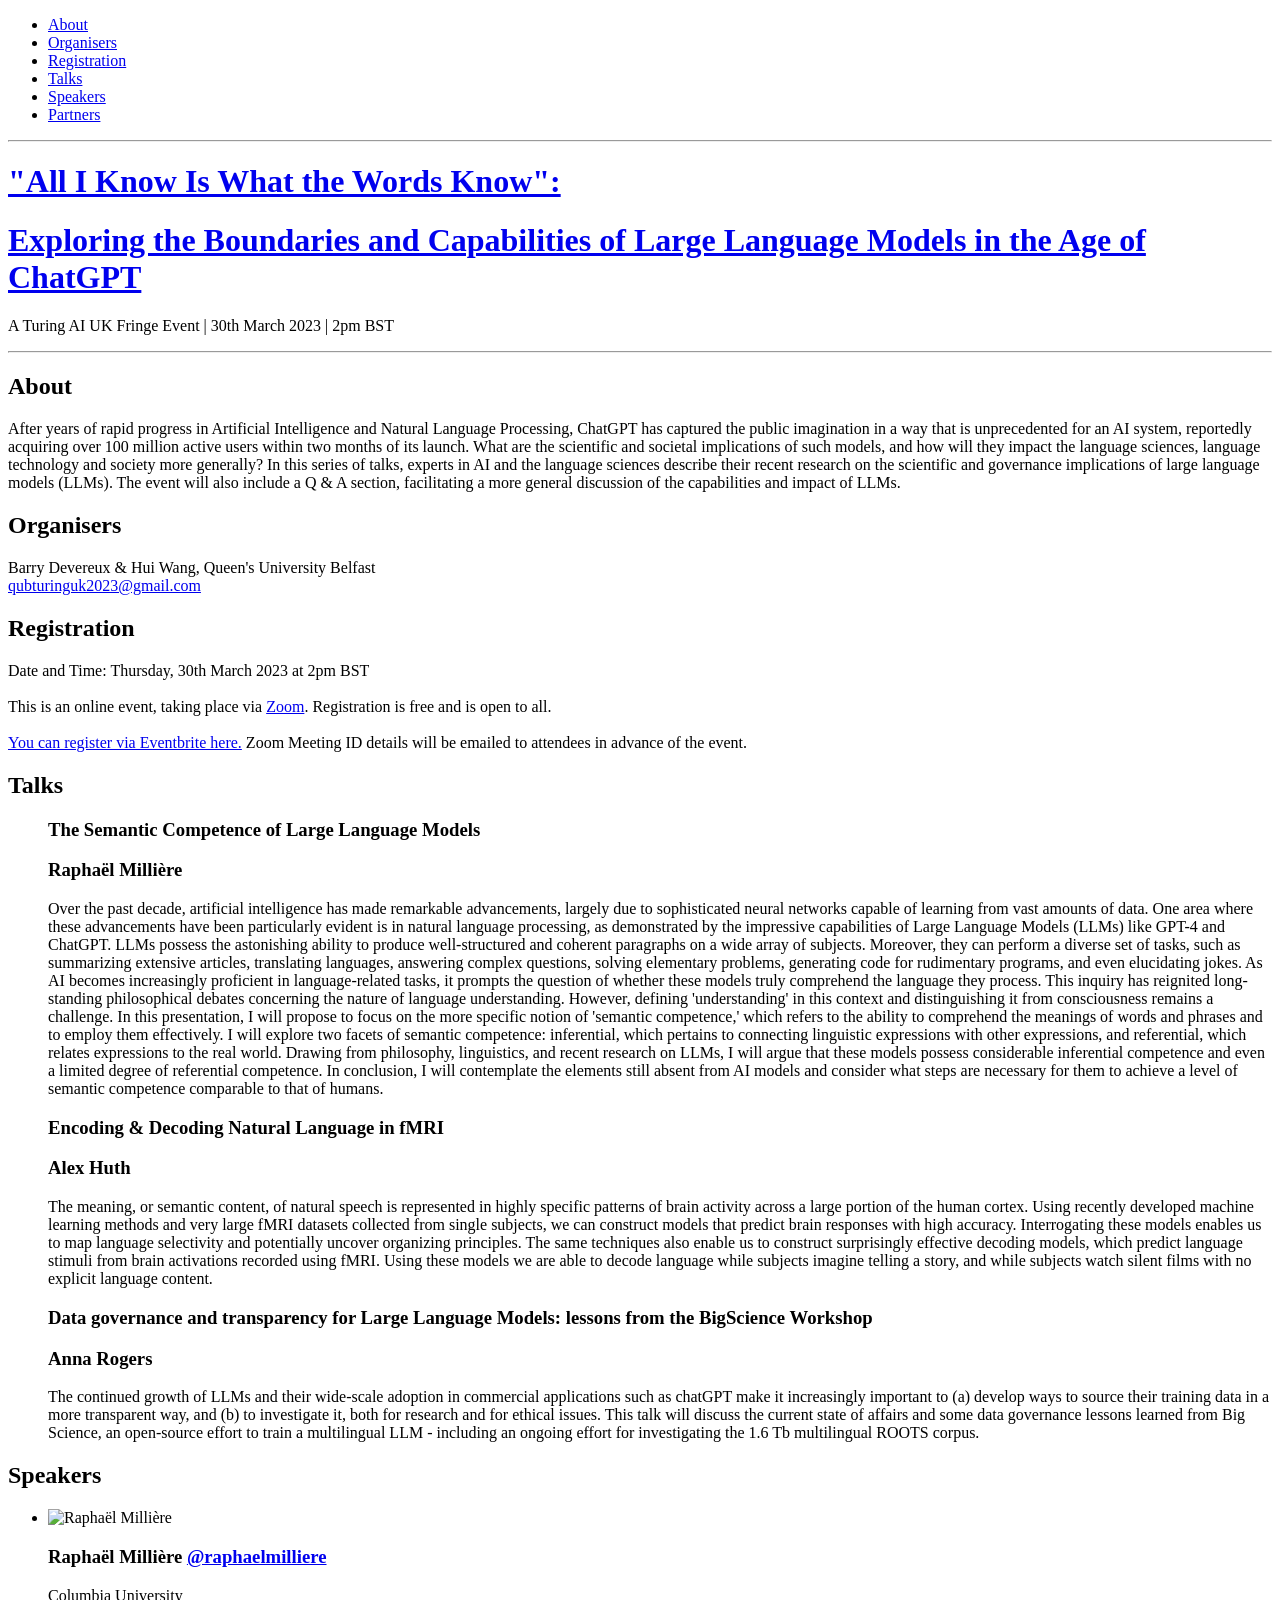
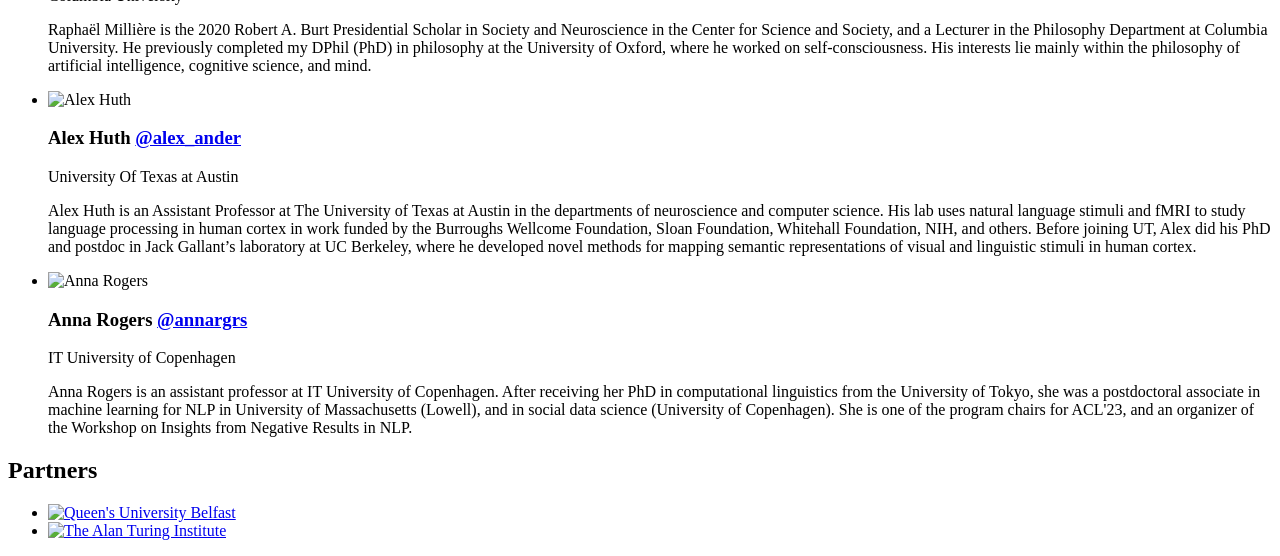
==== index.html @ d63c9dbc "deploy" ====
<!doctype html>
<html itemscope itemtype="http://schema.org/Event">
<head>
  <title itemprop="name">&#34;All I Know Is What the Words Know&#34;:</title>

  <meta charset="utf-8">
  <meta name="author" content="&#34;All I Know Is What the Words Know&#34;:" />
  <meta name="description" content="Conference description">
  <meta name="viewport" content="width=device-width">
  <meta http-equiv="X-UA-Compatible" content="IE=edge,chrome=1">

  <meta name="generator" content="Hugo 0.111.3">
  <meta property="og:title" content="QUB Turing 2023" />
<meta property="og:description" content="Conference description" />
<meta property="og:type" content="website" />
<meta property="og:url" content="https://example.org/" /><meta property="og:image" content="https://example.org/img/badge.jpg"/>

  <meta name="twitter:card" content="summary_large_image"/>
<meta name="twitter:image" content="https://example.org/img/badge.jpg"/>

<meta name="twitter:title" content="QUB Turing 2023"/>
<meta name="twitter:description" content="Conference description"/>


  <link rel="shortcut icon" href="https://example.org/img/favicon.ico" type="image/x-icon">
  <link rel="apple-touch-icon" href="https://example.org/img/apple-touch-icon.png">

  <link rel="stylesheet" type="text/css" href="https://example.org/css/main.css">

</head>
<body>
  <div class="global">

    <nav id="nav">
  <ul class="wrapper">
    
      <li class="nav-item">
        <a href="#about" target="_blank" title="About" class="nav-link">
          About
        </a>
      </li>
    
      <li class="nav-item">
        <a href="#organisers" target="_blank" title="Organisers" class="nav-link">
          Organisers
        </a>
      </li>
    
      <li class="nav-item">
        <a href="#registration" target="_blank" title="Registration" class="nav-link">
          Registration
        </a>
      </li>
    
      <li class="nav-item">
        <a href="#schedule" target="_blank" title="Talks" class="nav-link">
          Talks
        </a>
      </li>
    
      <li class="nav-item">
        <a href="#speakers" target="_blank" title="Speakers" class="nav-link">
          Speakers
        </a>
      </li>
    
      <li class="nav-item">
        <a href="#partners" target="_blank" title="Partners" class="nav-link">
          Partners
        </a>
      </li>
    
  </ul>
</nav>

<hr>

    <header class="header">
  <div class="wrapper">
    <h1 class="logo-name">
      <a class="logo-link" href="#" title="&#34;All I Know Is What the Words Know&#34;:" itemprop="name">	&#34;All I Know Is What the Words Know&#34;:</a>
    </h1>
  </div>
</header>	
<header class="headersub">
  <div class="wrapper">
    <h1 class="logo-name-sub">
      <a class="logo-link-sub" href="#" title="Exploring the Boundaries and Capabilities of Large Language Models in the Age of ChatGPT" itemprop="namesub">Exploring the Boundaries and Capabilities of Large Language Models in the Age of ChatGPT</a>
    </h1>
</header>

<p class=subsub> A Turing AI UK Fringe Event | 30th March 2023 | 2pm BST <p> 

<hr>


    <div class="content" id="content">
      <div class="wrapper">
        
          <section class="about" id="about">
            <h2 class="section-title">About</h2>

<p itemprop="description">After years of rapid progress in Artificial Intelligence and Natural Language Processing, ChatGPT has captured the public imagination in a way that is unprecedented for an AI system, reportedly acquiring over 100 million active users within two months of its launch. What are the scientific and societal implications of such models, and how will they impact the language sciences, language technology and society more generally? In this series of talks, experts in AI and the language sciences describe their recent research on the scientific and governance implications of large language models (LLMs). The event will also include a Q & A section, facilitating a more general discussion of the capabilities and impact of LLMs.</p>

          </section>
        
          <section class="organisers" id="organisers">
            <h2 class="section-title">Organisers</h2>

<p itemprop="description">Barry Devereux & Hui Wang, Queen's University Belfast
<br><a href="mailto:qubturinguk2023@gmail.com">qubturinguk2023@gmail.com</a></p>

          </section>
        
          <section class="registration" id="registration">
            <h2 class="section-title">Registration</h2>
<p itemprop="description">

Date and Time: Thursday, 30th March 2023 at 2pm BST 
<br />
<br />
This is an online event, taking place via <a href="https://zoom.us/">Zoom</a>. Registration is free and is open to all. 
<br />
<br />
<a href="https://www.eventbrite.co.uk/e/exploring-the-boundaries-and-capabilities-of-large-language-models-tickets-595247279637">You can register via Eventbrite here.</a> Zoom Meeting ID details will be emailed to attendees in advance of the event.

          </section>
        
          <section class="schedule" id="schedule">
            <h2 class="section-title">Talks</h2>



<ul class="speakers-list">


    <h3 class="speech-title">
      <span>The Semantic Competence of Large Language Models</span>
    </h3>
	

    <h3 class="speakers-name">Raphaël Millière
    </h3>
    <p class="schedule-description">Over the past decade, artificial intelligence has made remarkable advancements, largely due to sophisticated neural networks capable of learning from vast amounts of data. One area where these advancements have been particularly evident is in natural language processing, as demonstrated by the impressive capabilities of Large Language Models (LLMs) like GPT-4 and ChatGPT. LLMs possess the astonishing ability to produce well-structured and coherent paragraphs on a wide array of subjects. Moreover, they can perform a diverse set of tasks, such as summarizing extensive articles, translating languages, answering complex questions, solving elementary problems, generating code for rudimentary programs, and even elucidating jokes. As AI becomes increasingly proficient in language-related tasks, it prompts the question of whether these models truly comprehend the language they process. This inquiry has reignited long-standing philosophical debates concerning the nature of language understanding. However, defining &#39;understanding&#39; in this context and distinguishing it from consciousness remains a challenge. In this presentation, I will propose to focus on the more specific notion of &#39;semantic competence,&#39; which refers to the ability to comprehend the meanings of words and phrases and to employ them effectively. I will explore two facets of semantic competence: inferential, which pertains to connecting linguistic expressions with other expressions, and referential, which relates expressions to the real world. Drawing from philosophy, linguistics, and recent research on LLMs, I will argue that these models possess considerable inferential competence and even a limited degree of referential competence. In conclusion, I will contemplate the elements still absent from AI models and consider what steps are necessary for them to achieve a level of semantic competence comparable to that of humans.</p>
  </li>


    <h3 class="speech-title">
      <span>Encoding &amp; Decoding Natural Language in fMRI</span>
    </h3>
	

    <h3 class="speakers-name">Alex Huth
    </h3>
    <p class="schedule-description">The meaning, or semantic content, of natural speech is represented in highly specific patterns of brain activity across a large portion of the human cortex. Using recently developed machine learning methods and very large fMRI datasets collected from single subjects, we can construct models that predict brain responses with high accuracy. Interrogating these models enables us to map language selectivity and potentially uncover organizing principles. The same techniques also enable us to construct surprisingly effective decoding models, which predict language stimuli from brain activations recorded using fMRI. Using these models we are able to decode language while subjects imagine telling a story, and while subjects watch silent films with no explicit language content.</p>
  </li>


    <h3 class="speech-title">
      <span>Data governance and transparency for Large Language Models: lessons from the BigScience Workshop</span>
    </h3>
	

    <h3 class="speakers-name">Anna Rogers
    </h3>
    <p class="schedule-description">The continued growth of LLMs and their wide-scale adoption in commercial applications such as chatGPT make it increasingly important to (a) develop ways to source their training data in a more transparent way, and (b) to investigate it, both for research and for ethical issues. This talk will discuss the current state of affairs and some data governance lessons learned from Big Science, an open-source effort to train a multilingual LLM - including an ongoing effort for investigating the 1.6 Tb multilingual ROOTS corpus.</p>
  </li>

</ul>

          </section>
        
          <section class="speakers" id="speakers">
            <h2 class="section-title">Speakers</h2>

<ul class="speakers-list">

  <li class="speakers-item" itemprop="performer" itemscope itemtype="http://schema.org/Person">
    
      <span class="speaker-photo">
        <img class="photo" src="https://example.org/img/raphael.jpg" alt="Raphaël Millière" itemprop="image">
      </span>
    

    

    <h3 class="speakers-name">Raphaël Millière
      
      <a href="https://twitter.com/raphaelmilliere" target="_blank" title="@raphaelmilliere"> @raphaelmilliere </a>
      
    </h3>
	<span class="speakers-company">Columbia University</span>
    <p class="speakers-bio">Raphaël Millière is the 2020 Robert A. Burt Presidential Scholar in Society and Neuroscience in the Center for Science and Society, and a Lecturer in the Philosophy Department at Columbia University. He previously completed my DPhil (PhD) in philosophy at the University of Oxford, where he worked on self-consciousness. His interests lie mainly within the philosophy of artificial intelligence, cognitive science, and mind.</p>
  </li>

  <li class="speakers-item" itemprop="performer" itemscope itemtype="http://schema.org/Person">
    
      <span class="speaker-photo">
        <img class="photo" src="https://example.org/img/alex.jpg" alt="Alex Huth" itemprop="image">
      </span>
    

    

    <h3 class="speakers-name">Alex Huth
      
      <a href="https://twitter.com/alex_ander" target="_blank" title="@alex_ander"> @alex_ander </a>
      
    </h3>
	<span class="speakers-company">University Of Texas at Austin</span>
    <p class="speakers-bio">Alex Huth is an Assistant Professor at The University of Texas at Austin in the departments of neuroscience and computer science. His lab uses natural language stimuli and fMRI to study language processing in human cortex in work funded by the Burroughs Wellcome Foundation, Sloan Foundation, Whitehall Foundation, NIH, and others. Before joining UT, Alex did his PhD and postdoc in Jack Gallant’s laboratory at UC Berkeley, where he developed novel methods for mapping semantic representations of visual and linguistic stimuli in human cortex.</p>
  </li>

  <li class="speakers-item" itemprop="performer" itemscope itemtype="http://schema.org/Person">
    
      <span class="speaker-photo">
        <img class="photo" src="https://example.org/img/anna.jpg" alt="Anna Rogers" itemprop="image">
      </span>
    

    

    <h3 class="speakers-name">Anna Rogers
      
      <a href="http://twitter.com/annargrs" target="_blank" title="@annargrs"> @annargrs </a>
      
    </h3>
	<span class="speakers-company">IT University of Copenhagen</span>
    <p class="speakers-bio">Anna Rogers is an assistant professor at IT University of Copenhagen. After receiving her PhD in computational linguistics from the University of Tokyo, she was a postdoctoral associate in machine learning for NLP in University of Massachusetts (Lowell), and in social data science (University of Copenhagen). She is one of the program chairs for ACL&#39;23, and an organizer of the Workshop on Insights from Negative Results in NLP.</p>
  </li>

</ul>

          </section>
        
          <section class="partners" id="partners">
            <h2 class="section-title">Partners</h2>

<ul class="partners-list">

  <li class="partner-item" itemscope itemtype="http://schema.org/Organization">
    <a href="https://www.qub.ac.uk" class="partner-logo partner-link" itemprop="url" target="_blank">
      <img src="https://example.org/img/qub.png" alt="Queen&#39;s University Belfast" class="photo" itemprop="image">
    </a>
  </li>

  <li class="partner-item" itemscope itemtype="http://schema.org/Organization">
    <a href="https://www.turing.ac.uk/" class="partner-logo partner-link" itemprop="url" target="_blank">
      <img src="https://example.org/img/turing.png" alt="The Alan Turing Institute" class="photo" itemprop="image">
    </a>
  </li>

</ul>

          </section>
        

        <footer class="footer">
        </footer>
      </div>
    </div>
  </div>

  <script src="https://ajax.googleapis.com/ajax/libs/jquery/1.11.0/jquery.min.js"></script>
  <script>window.jQuery || document.write('<script src="https://example.org/js/jquery.js"><\/script>')</script>
  
  
</body>
</html>
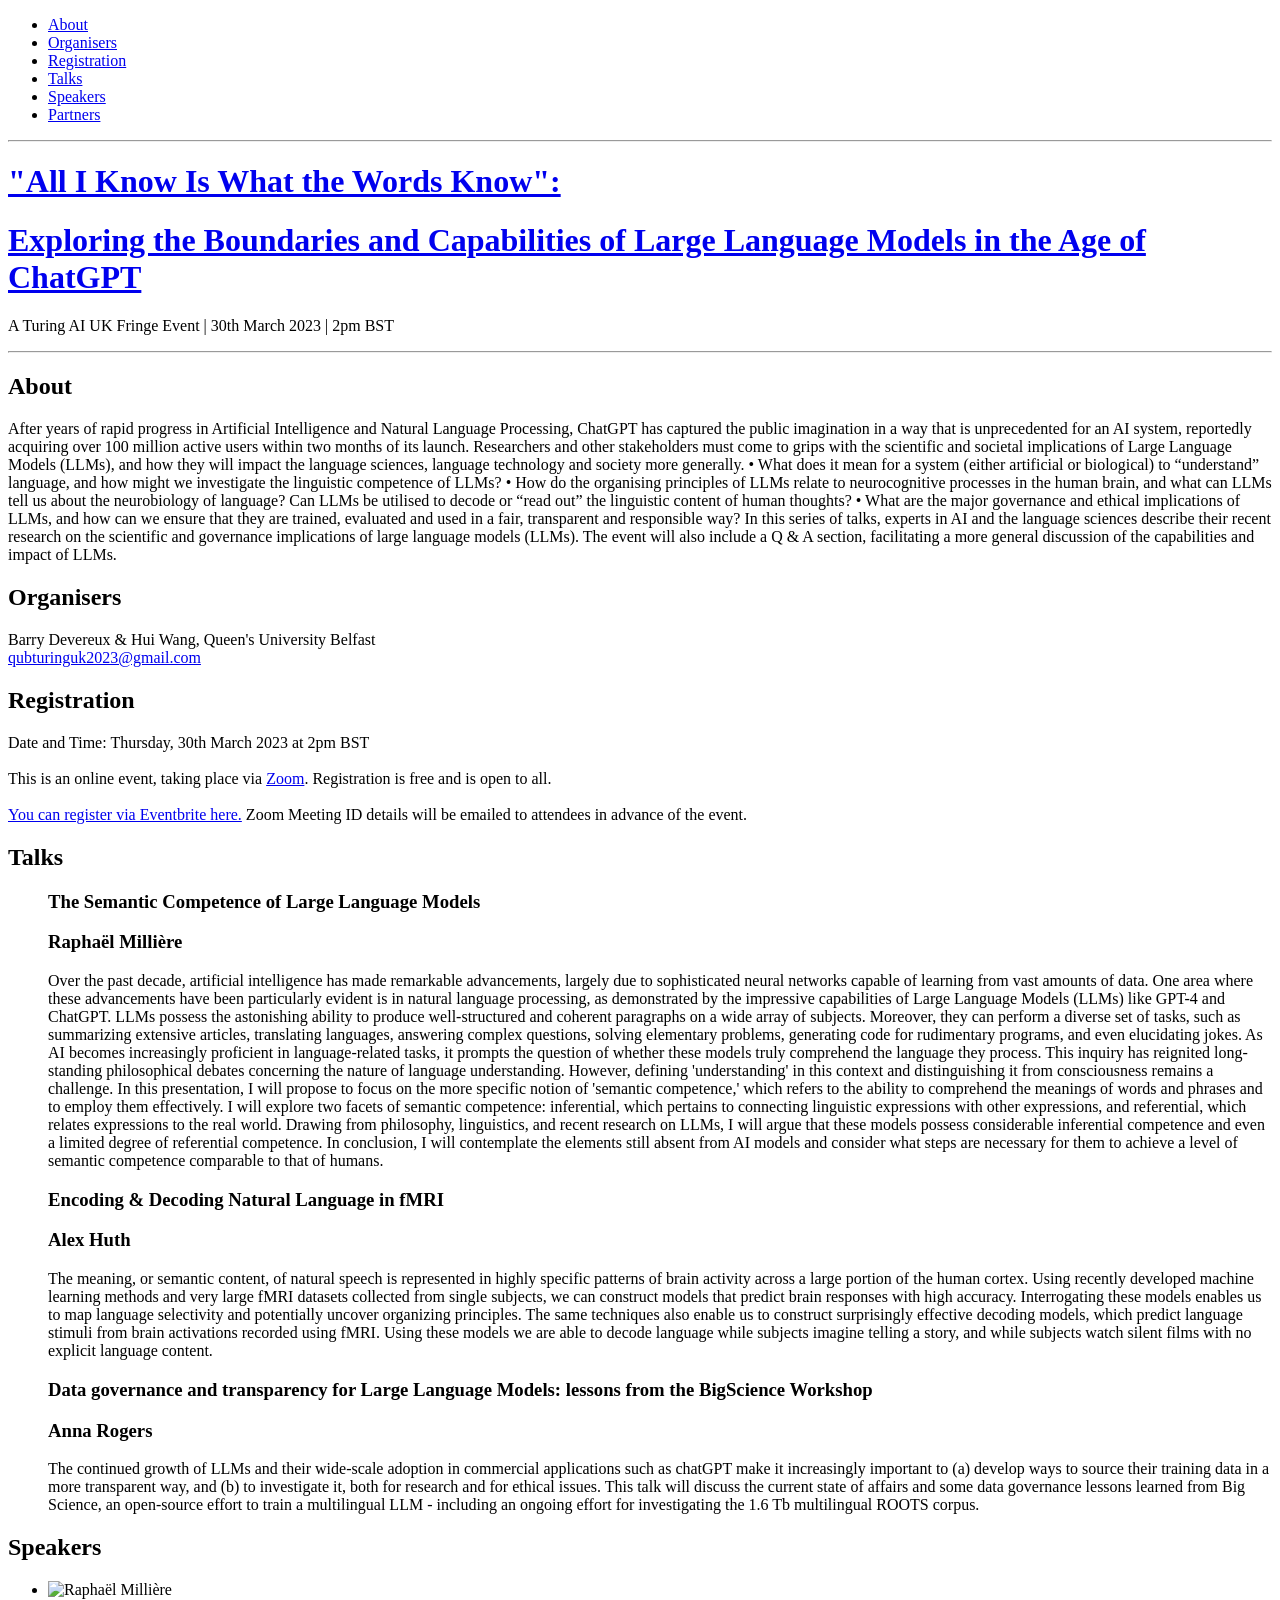
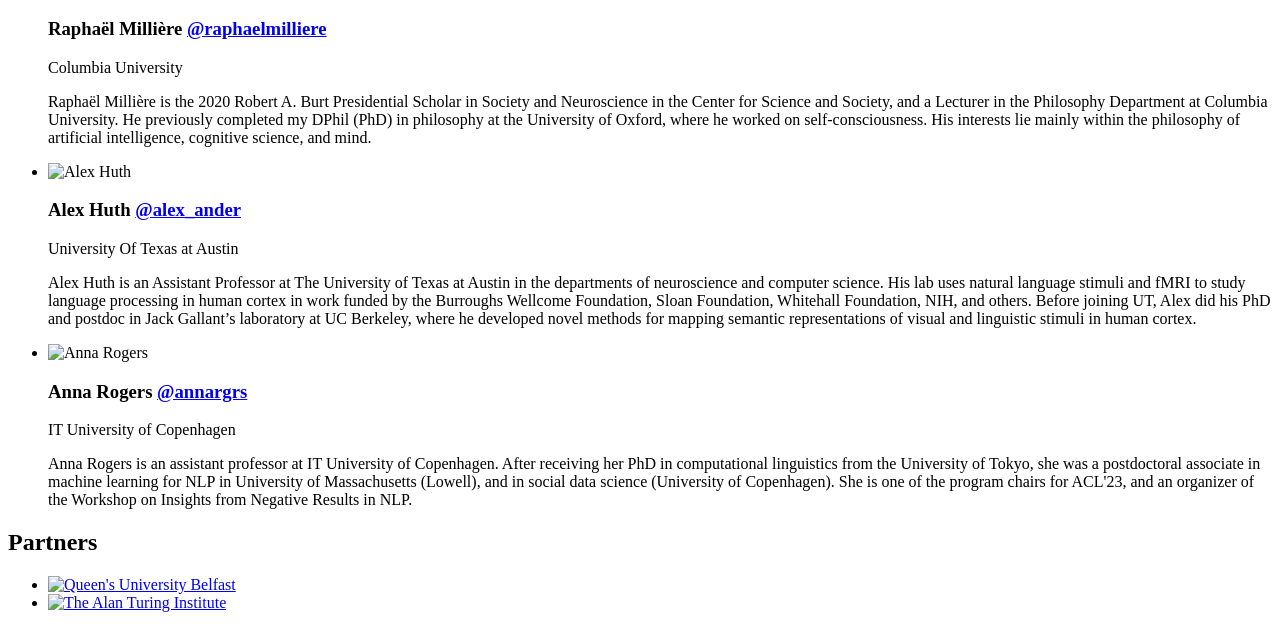
==== commit 730da21a: "Update index.html" ====
--- a/index.html
+++ b/index.html
@@ -13,19 +13,19 @@
   <meta property="og:title" content="QUB Turing 2023" />
 <meta property="og:description" content="Conference description" />
 <meta property="og:type" content="website" />
-<meta property="og:url" content="https://example.org/" /><meta property="og:image" content="https://example.org/img/badge.jpg"/>
+<meta property="og:url" content="https://qubturinguk2023.github.io/" /><meta property="og:image" content="https://qubturinguk2023.github.io/img/badge.png"/>
 
   <meta name="twitter:card" content="summary_large_image"/>
-<meta name="twitter:image" content="https://example.org/img/badge.jpg"/>
+<meta name="twitter:image" content="https://qubturinguk2023.github.io/img/badge.png"/>
 
 <meta name="twitter:title" content="QUB Turing 2023"/>
 <meta name="twitter:description" content="Conference description"/>
 
 
-  <link rel="shortcut icon" href="https://example.org/img/favicon.ico" type="image/x-icon">
-  <link rel="apple-touch-icon" href="https://example.org/img/apple-touch-icon.png">
-
-  <link rel="stylesheet" type="text/css" href="https://example.org/css/main.css">
+  <link rel="shortcut icon" href="https://qubturinguk2023.github.io/img/favicon.ico" type="image/x-icon">
+  <link rel="apple-touch-icon" href="https://qubturinguk2023.github.io/img/apple-touch-icon.png">
+
+  <link rel="stylesheet" type="text/css" href="https://qubturinguk2023.github.io/css/main.css">
 
 </head>
 <body>
@@ -100,7 +100,18 @@
           <section class="about" id="about">
             <h2 class="section-title">About</h2>
 
-<p itemprop="description">After years of rapid progress in Artificial Intelligence and Natural Language Processing, ChatGPT has captured the public imagination in a way that is unprecedented for an AI system, reportedly acquiring over 100 million active users within two months of its launch. What are the scientific and societal implications of such models, and how will they impact the language sciences, language technology and society more generally? In this series of talks, experts in AI and the language sciences describe their recent research on the scientific and governance implications of large language models (LLMs). The event will also include a Q & A section, facilitating a more general discussion of the capabilities and impact of LLMs.</p>
+<p itemprop="description">
+	After years of rapid progress in Artificial Intelligence and Natural Language Processing, ChatGPT has captured the public imagination in a way that is unprecedented for an AI system, reportedly acquiring over 100 million active users within two months of its launch. Researchers and other stakeholders must come to grips with the scientific and societal implications of Large Language Models (LLMs), and how they will impact the language sciences, language technology and society more generally.
+
+•	What does it mean for a system (either artificial or biological) to “understand” language, and how might we investigate the linguistic competence of LLMs?
+
+•	How do the organising principles of LLMs relate to neurocognitive processes in the human brain, and what can LLMs tell us about the neurobiology of language? Can LLMs be utilised to decode or “read out” the linguistic content of human thoughts?
+
+•	What are the major governance and ethical implications of LLMs, and how can we ensure that they are trained, evaluated and used in a fair, transparent and responsible way?
+
+In this series of talks, experts in AI and the language sciences describe their recent research on the scientific and governance implications of large language models (LLMs). The event will also include a Q & A section, facilitating a more general discussion of the capabilities and impact of LLMs.
+
+		  </p>
 
           </section>
         
@@ -178,7 +189,7 @@
   <li class="speakers-item" itemprop="performer" itemscope itemtype="http://schema.org/Person">
     
       <span class="speaker-photo">
-        <img class="photo" src="https://example.org/img/raphael.jpg" alt="Raphaël Millière" itemprop="image">
+        <img class="photo" src="https://qubturinguk2023.github.io/img/raphael.jpg" alt="Raphaël Millière" itemprop="image">
       </span>
     
 
@@ -196,7 +207,7 @@
   <li class="speakers-item" itemprop="performer" itemscope itemtype="http://schema.org/Person">
     
       <span class="speaker-photo">
-        <img class="photo" src="https://example.org/img/alex.jpg" alt="Alex Huth" itemprop="image">
+        <img class="photo" src="https://qubturinguk2023.github.io/img/alex.jpg" alt="Alex Huth" itemprop="image">
       </span>
     
 
@@ -214,7 +225,7 @@
   <li class="speakers-item" itemprop="performer" itemscope itemtype="http://schema.org/Person">
     
       <span class="speaker-photo">
-        <img class="photo" src="https://example.org/img/anna.jpg" alt="Anna Rogers" itemprop="image">
+        <img class="photo" src="https://qubturinguk2023.github.io/img/anna.jpg" alt="Anna Rogers" itemprop="image">
       </span>
     
 
@@ -240,13 +251,13 @@
 
   <li class="partner-item" itemscope itemtype="http://schema.org/Organization">
     <a href="https://www.qub.ac.uk" class="partner-logo partner-link" itemprop="url" target="_blank">
-      <img src="https://example.org/img/qub.png" alt="Queen&#39;s University Belfast" class="photo" itemprop="image">
+      <img src="https://qubturinguk2023.github.io/img/qub.png" alt="Queen&#39;s University Belfast" class="photo" itemprop="image">
     </a>
   </li>
 
   <li class="partner-item" itemscope itemtype="http://schema.org/Organization">
     <a href="https://www.turing.ac.uk/" class="partner-logo partner-link" itemprop="url" target="_blank">
-      <img src="https://example.org/img/turing.png" alt="The Alan Turing Institute" class="photo" itemprop="image">
+      <img src="https://qubturinguk2023.github.io/img/turing.png" alt="The Alan Turing Institute" class="photo" itemprop="image">
     </a>
   </li>
 
@@ -262,7 +273,7 @@
   </div>
 
   <script src="https://ajax.googleapis.com/ajax/libs/jquery/1.11.0/jquery.min.js"></script>
-  <script>window.jQuery || document.write('<script src="https://example.org/js/jquery.js"><\/script>')</script>
+  <script>window.jQuery || document.write('<script src="https://qubturinguk2023.github.io/js/jquery.js"><\/script>')</script>
   
   
 </body>
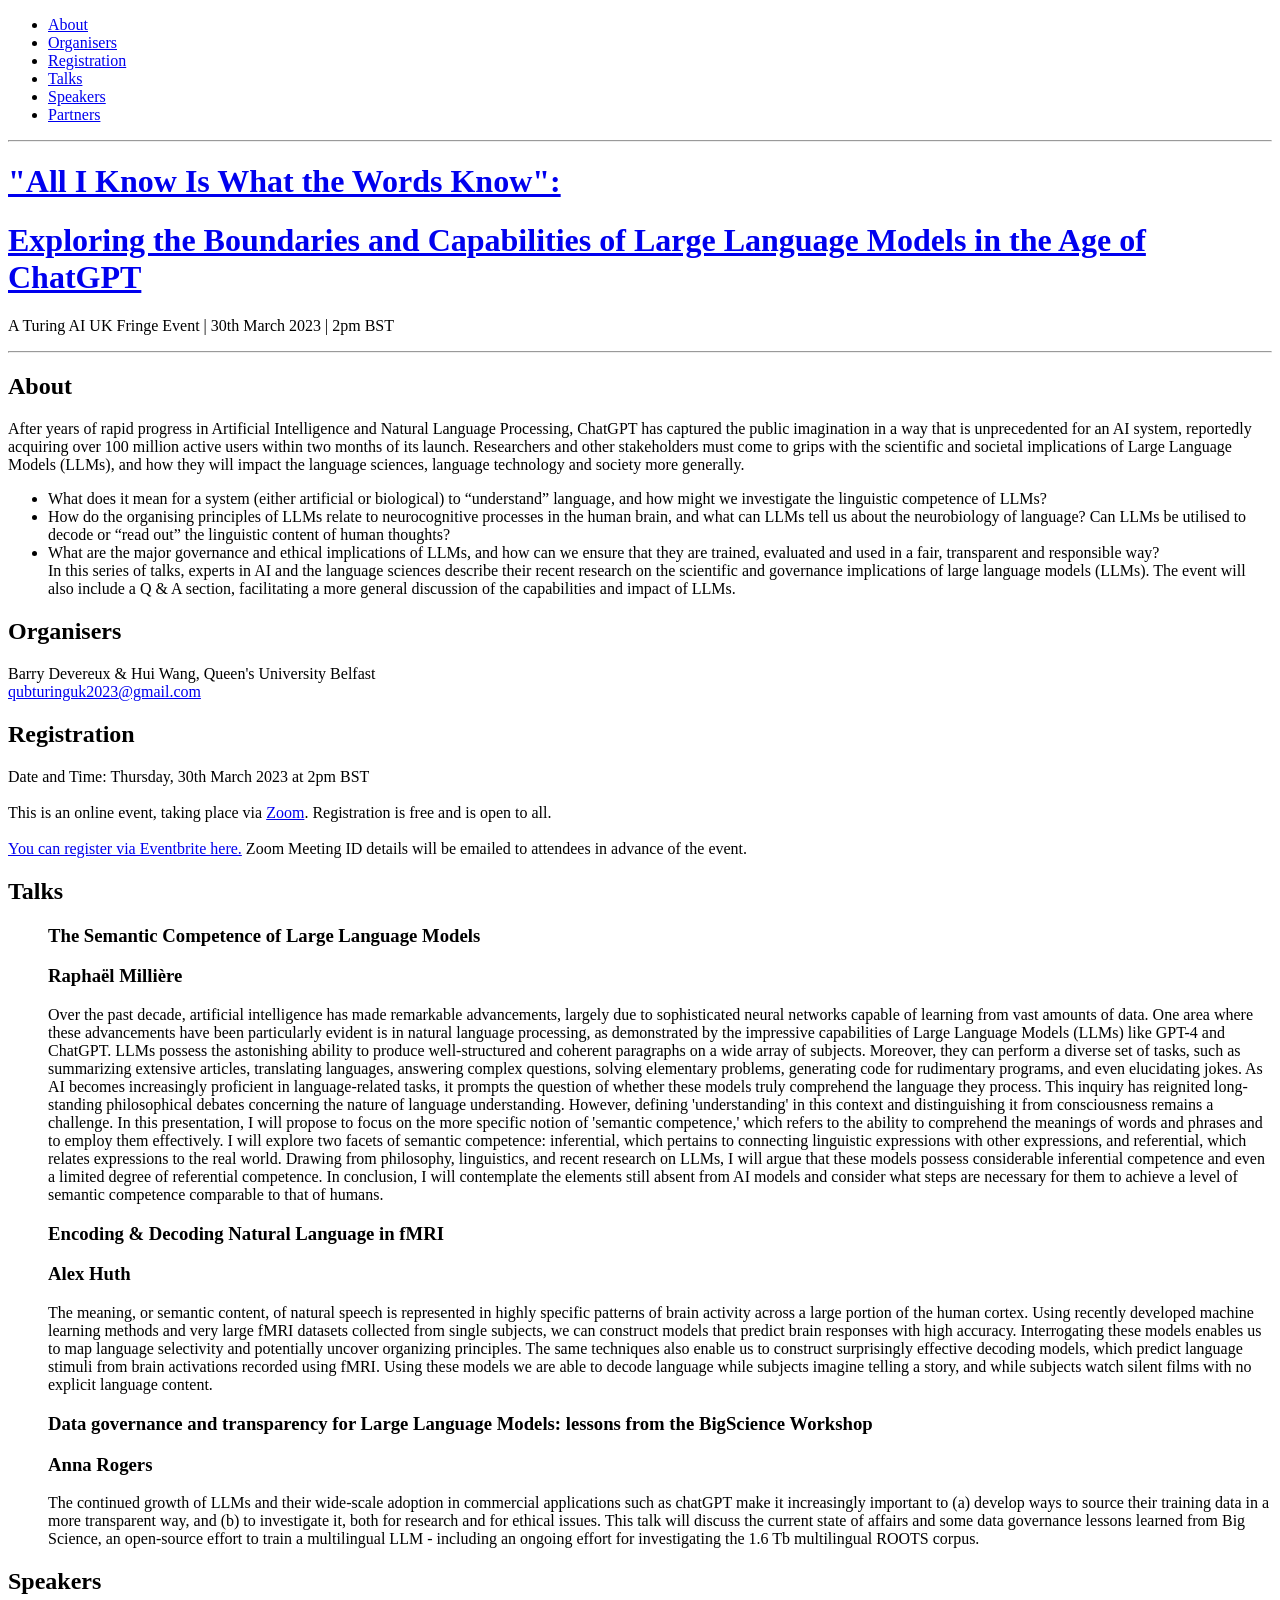
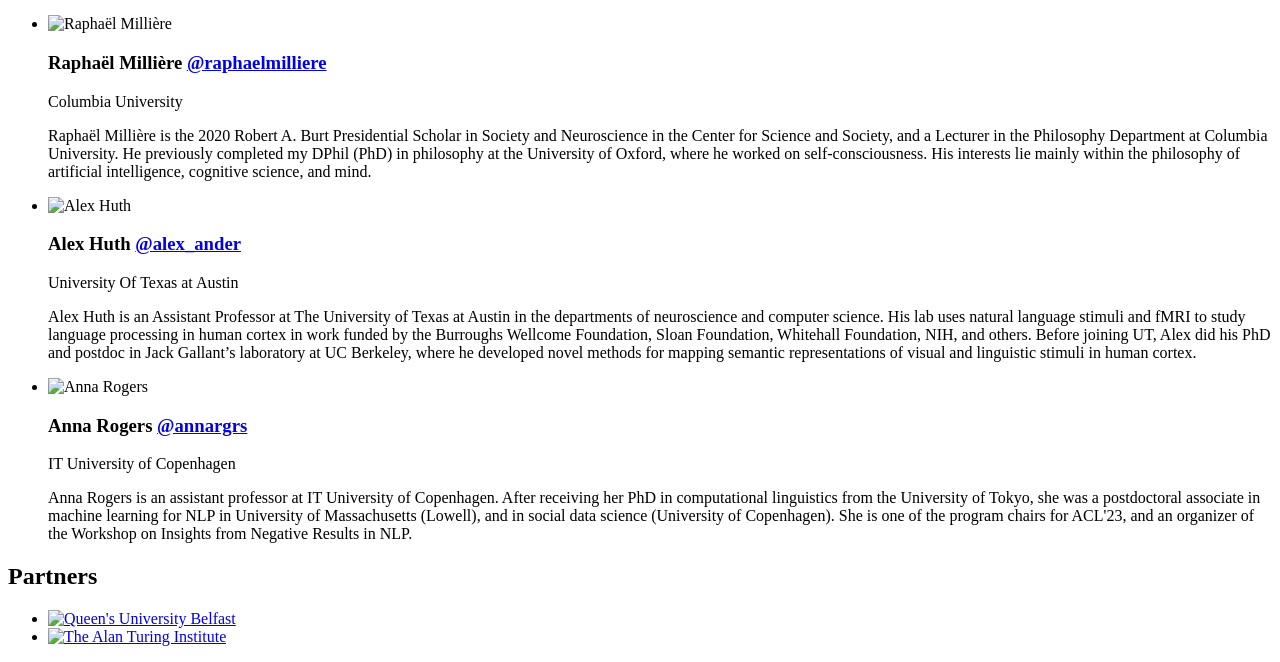
==== commit 87fe226d: "new about" ====
--- a/index.html
+++ b/index.html
@@ -103,14 +103,15 @@
 <p itemprop="description">
 	After years of rapid progress in Artificial Intelligence and Natural Language Processing, ChatGPT has captured the public imagination in a way that is unprecedented for an AI system, reportedly acquiring over 100 million active users within two months of its launch. Researchers and other stakeholders must come to grips with the scientific and societal implications of Large Language Models (LLMs), and how they will impact the language sciences, language technology and society more generally.
 
-•	What does it mean for a system (either artificial or biological) to “understand” language, and how might we investigate the linguistic competence of LLMs?
-
-•	How do the organising principles of LLMs relate to neurocognitive processes in the human brain, and what can LLMs tell us about the neurobiology of language? Can LLMs be utilised to decode or “read out” the linguistic content of human thoughts?
-
-•	What are the major governance and ethical implications of LLMs, and how can we ensure that they are trained, evaluated and used in a fair, transparent and responsible way?
-
+<ul>
+  <li>What does it mean for a system (either artificial or biological) to “understand” language, and how might we investigate the linguistic competence of LLMs?
+ </li>
+<li>How do the organising principles of LLMs relate to neurocognitive processes in the human brain, and what can LLMs tell us about the neurobiology of language? Can LLMs be utilised to decode or “read out” the linguistic content of human thoughts?
+</li>
+<li>What are the major governance and ethical implications of LLMs, and how can we ensure that they are trained, evaluated and used in a fair, transparent and responsible way?
+</li>
 In this series of talks, experts in AI and the language sciences describe their recent research on the scientific and governance implications of large language models (LLMs). The event will also include a Q & A section, facilitating a more general discussion of the capabilities and impact of LLMs.
-
+</ul>
 		  </p>
 
           </section>
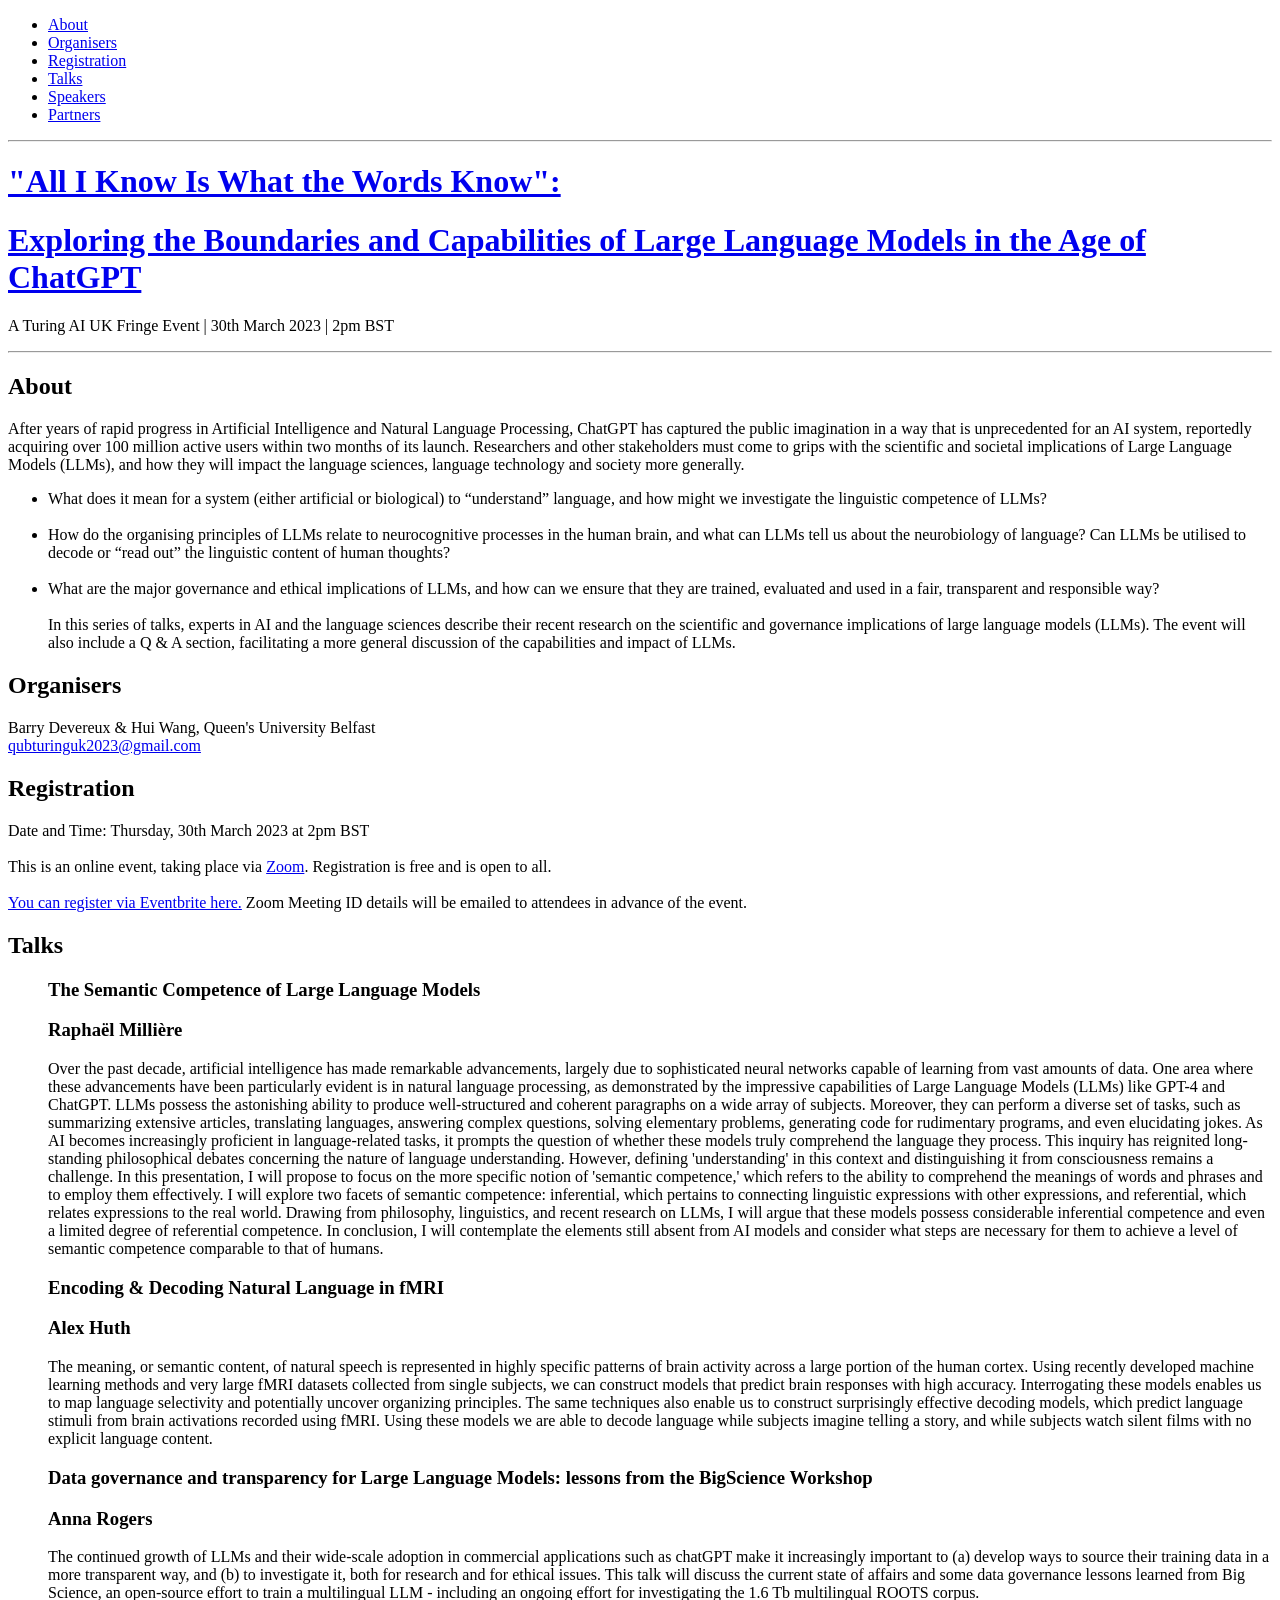
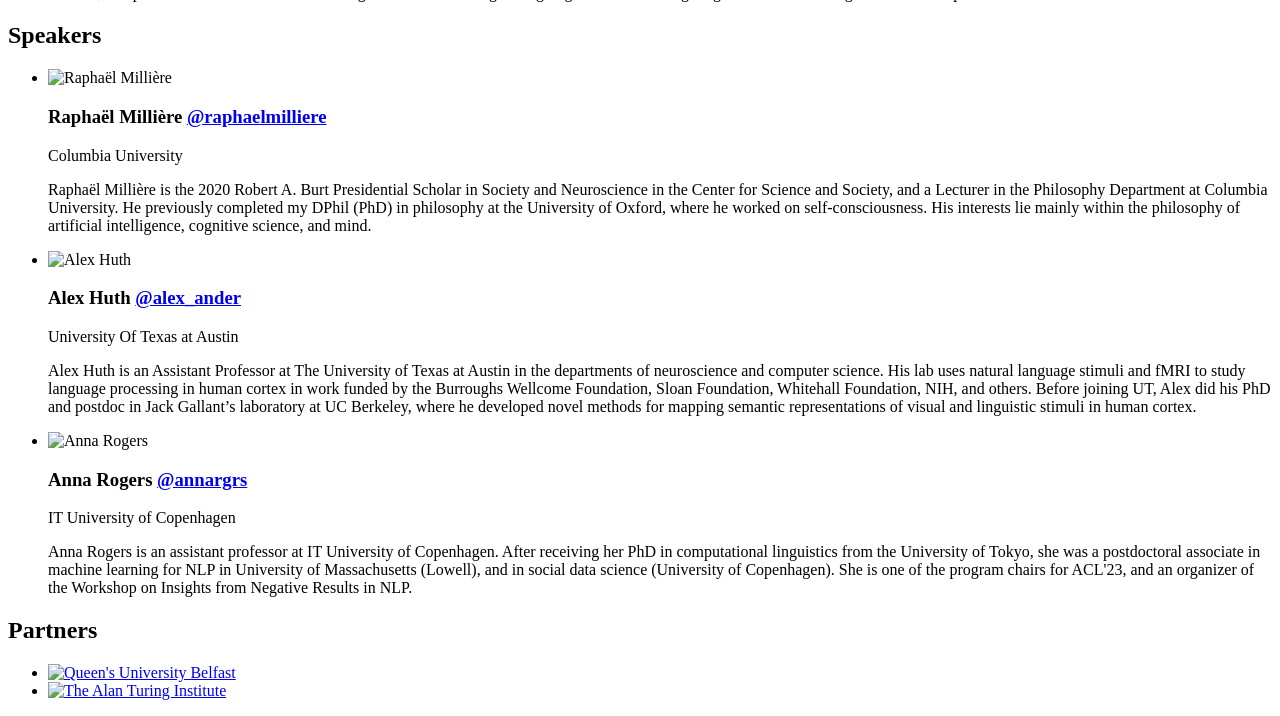
==== commit dbce4baf: "fix bullet" ====
--- a/index.html
+++ b/index.html
@@ -102,14 +102,17 @@
 
 <p itemprop="description">
 	After years of rapid progress in Artificial Intelligence and Natural Language Processing, ChatGPT has captured the public imagination in a way that is unprecedented for an AI system, reportedly acquiring over 100 million active users within two months of its launch. Researchers and other stakeholders must come to grips with the scientific and societal implications of Large Language Models (LLMs), and how they will impact the language sciences, language technology and society more generally.
-
+<br />
 <ul>
   <li>What does it mean for a system (either artificial or biological) to “understand” language, and how might we investigate the linguistic competence of LLMs?
  </li>
+	<br />
 <li>How do the organising principles of LLMs relate to neurocognitive processes in the human brain, and what can LLMs tell us about the neurobiology of language? Can LLMs be utilised to decode or “read out” the linguistic content of human thoughts?
 </li>
+	<br />
 <li>What are the major governance and ethical implications of LLMs, and how can we ensure that they are trained, evaluated and used in a fair, transparent and responsible way?
 </li>
+	<br />
 In this series of talks, experts in AI and the language sciences describe their recent research on the scientific and governance implications of large language models (LLMs). The event will also include a Q & A section, facilitating a more general discussion of the capabilities and impact of LLMs.
 </ul>
 		  </p>
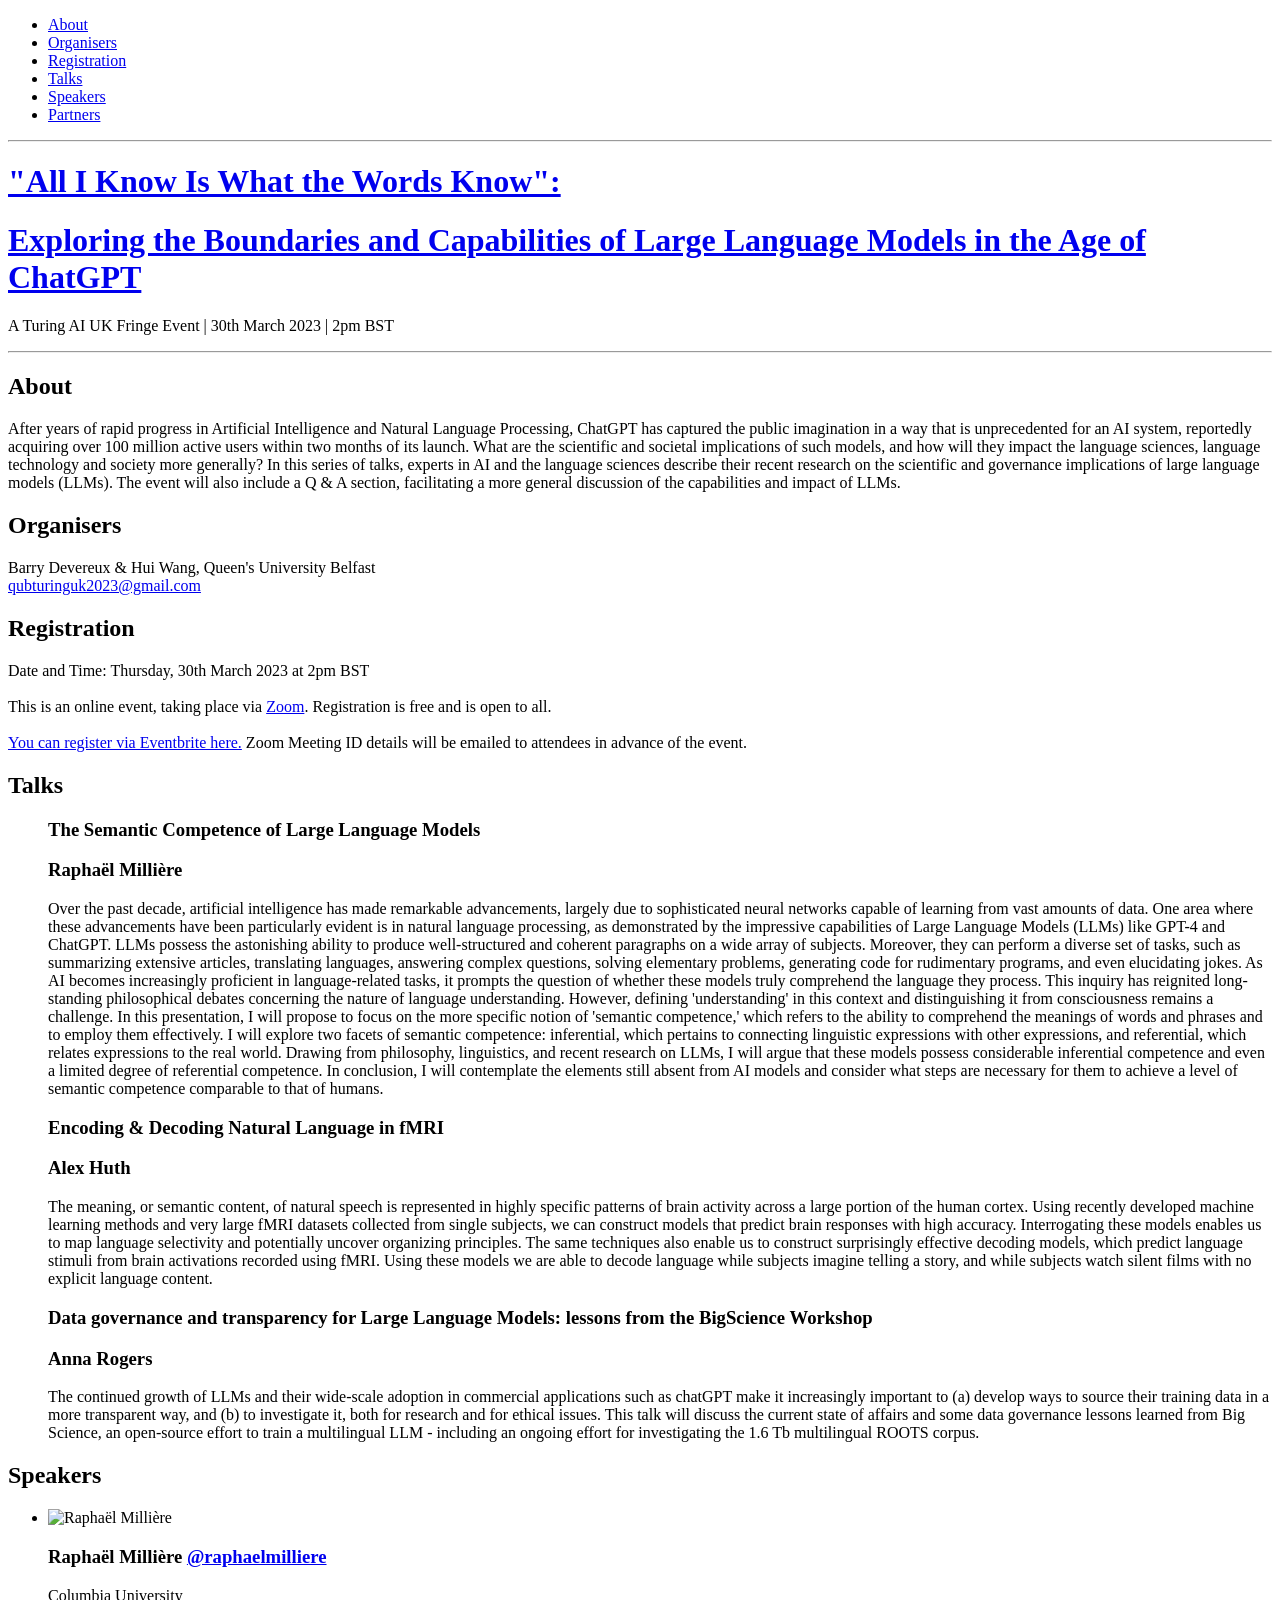
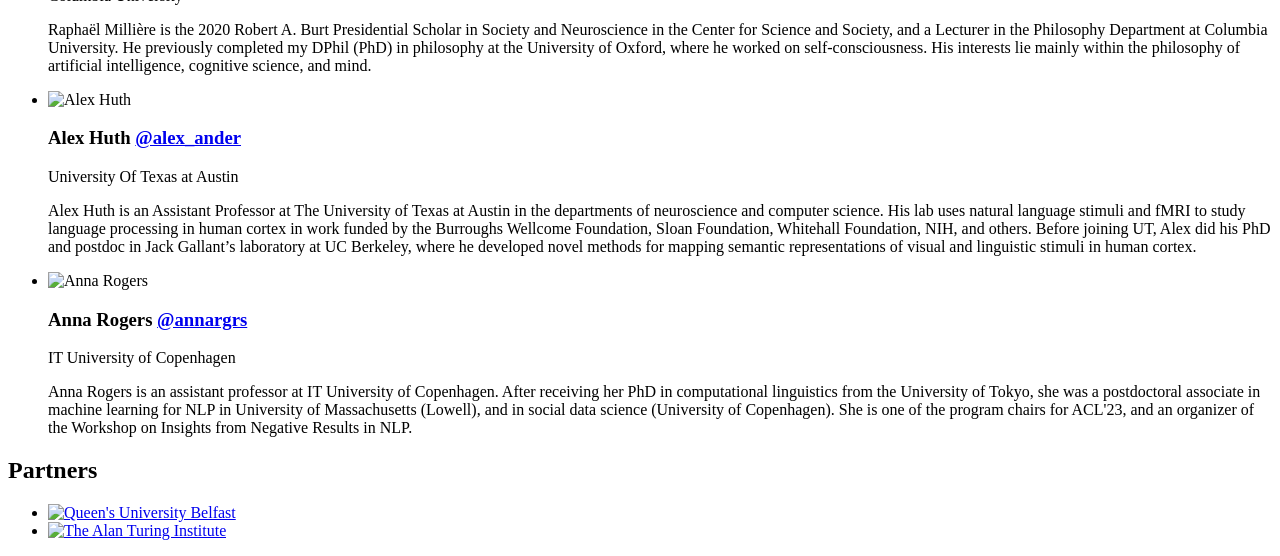
==== commit 9eb2c584: "fix" ====
--- a/index.html
+++ b/index.html
@@ -100,22 +100,7 @@
           <section class="about" id="about">
             <h2 class="section-title">About</h2>
 
-<p itemprop="description">
-	After years of rapid progress in Artificial Intelligence and Natural Language Processing, ChatGPT has captured the public imagination in a way that is unprecedented for an AI system, reportedly acquiring over 100 million active users within two months of its launch. Researchers and other stakeholders must come to grips with the scientific and societal implications of Large Language Models (LLMs), and how they will impact the language sciences, language technology and society more generally.
-<br />
-<ul>
-  <li>What does it mean for a system (either artificial or biological) to “understand” language, and how might we investigate the linguistic competence of LLMs?
- </li>
-	<br />
-<li>How do the organising principles of LLMs relate to neurocognitive processes in the human brain, and what can LLMs tell us about the neurobiology of language? Can LLMs be utilised to decode or “read out” the linguistic content of human thoughts?
-</li>
-	<br />
-<li>What are the major governance and ethical implications of LLMs, and how can we ensure that they are trained, evaluated and used in a fair, transparent and responsible way?
-</li>
-	<br />
-In this series of talks, experts in AI and the language sciences describe their recent research on the scientific and governance implications of large language models (LLMs). The event will also include a Q & A section, facilitating a more general discussion of the capabilities and impact of LLMs.
-</ul>
-		  </p>
+<p itemprop="description">After years of rapid progress in Artificial Intelligence and Natural Language Processing, ChatGPT has captured the public imagination in a way that is unprecedented for an AI system, reportedly acquiring over 100 million active users within two months of its launch. What are the scientific and societal implications of such models, and how will they impact the language sciences, language technology and society more generally? In this series of talks, experts in AI and the language sciences describe their recent research on the scientific and governance implications of large language models (LLMs). The event will also include a Q & A section, facilitating a more general discussion of the capabilities and impact of LLMs.</p>
 
           </section>
         
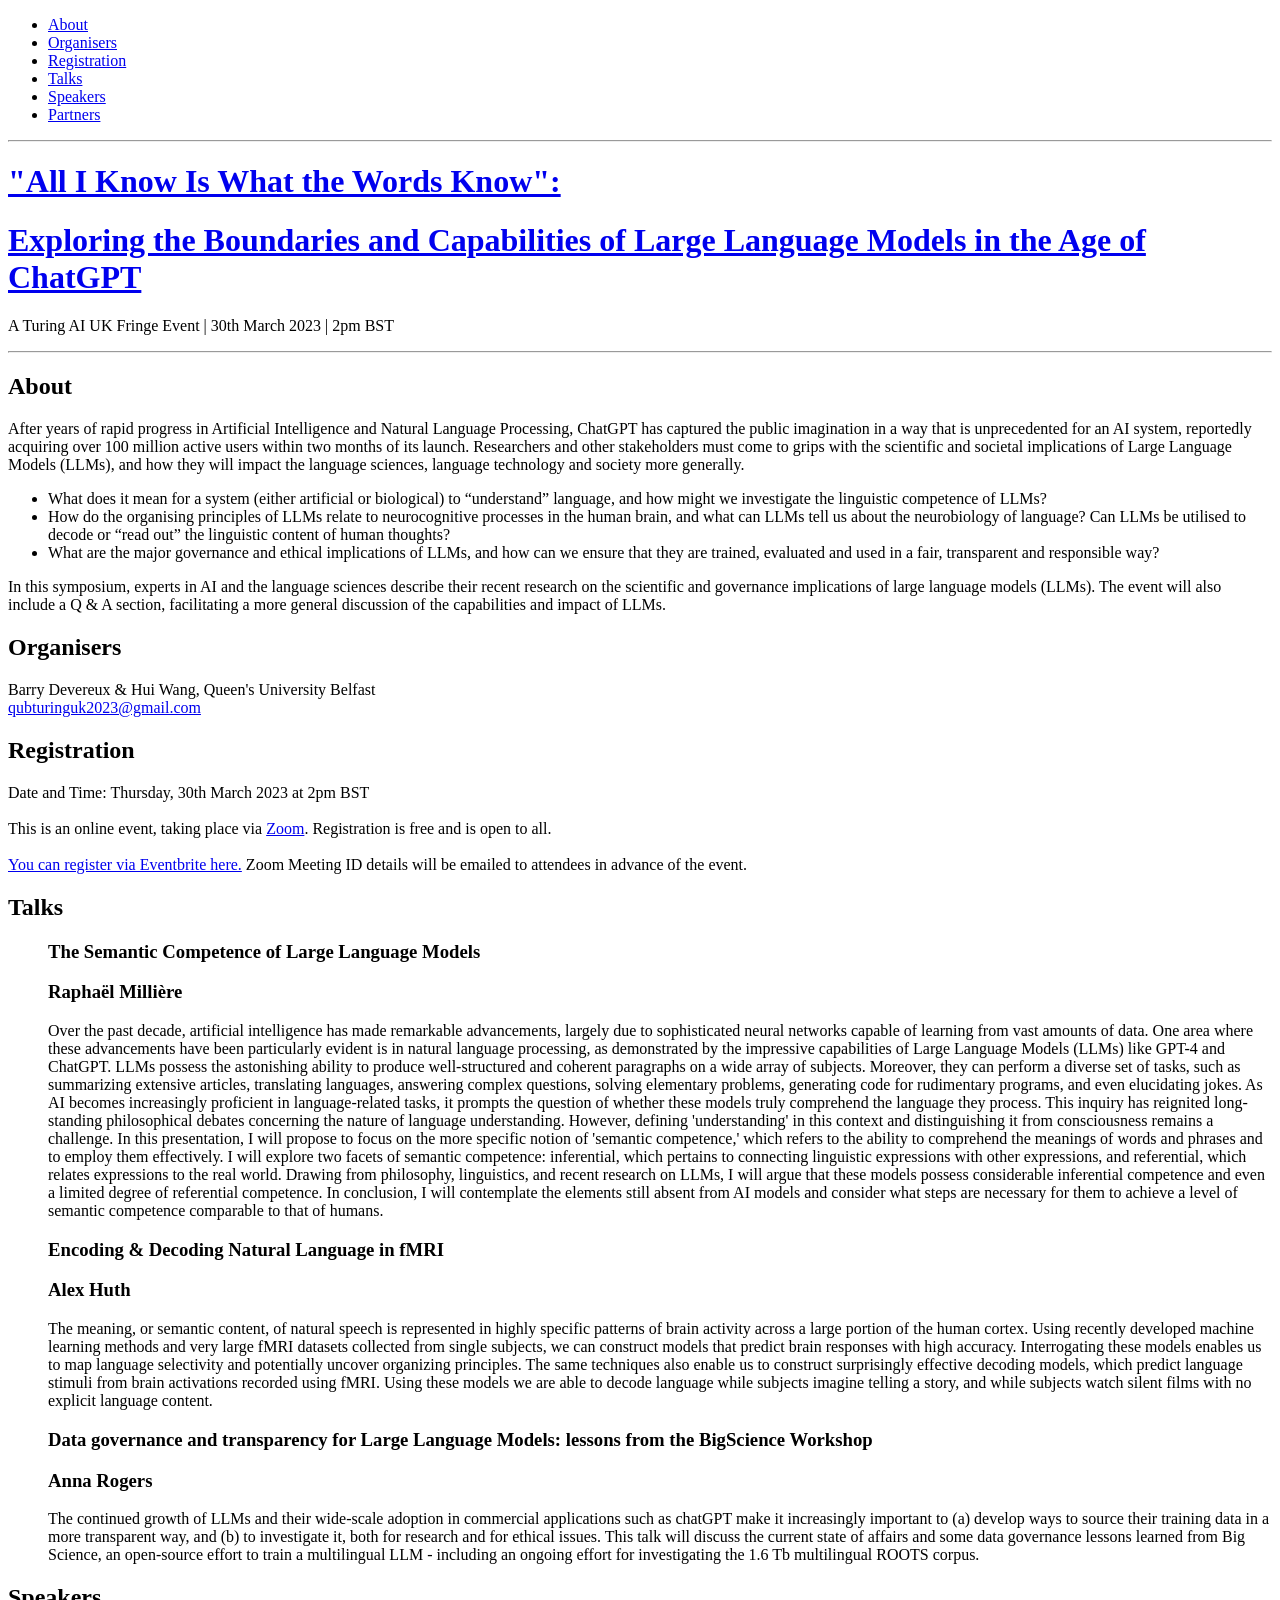
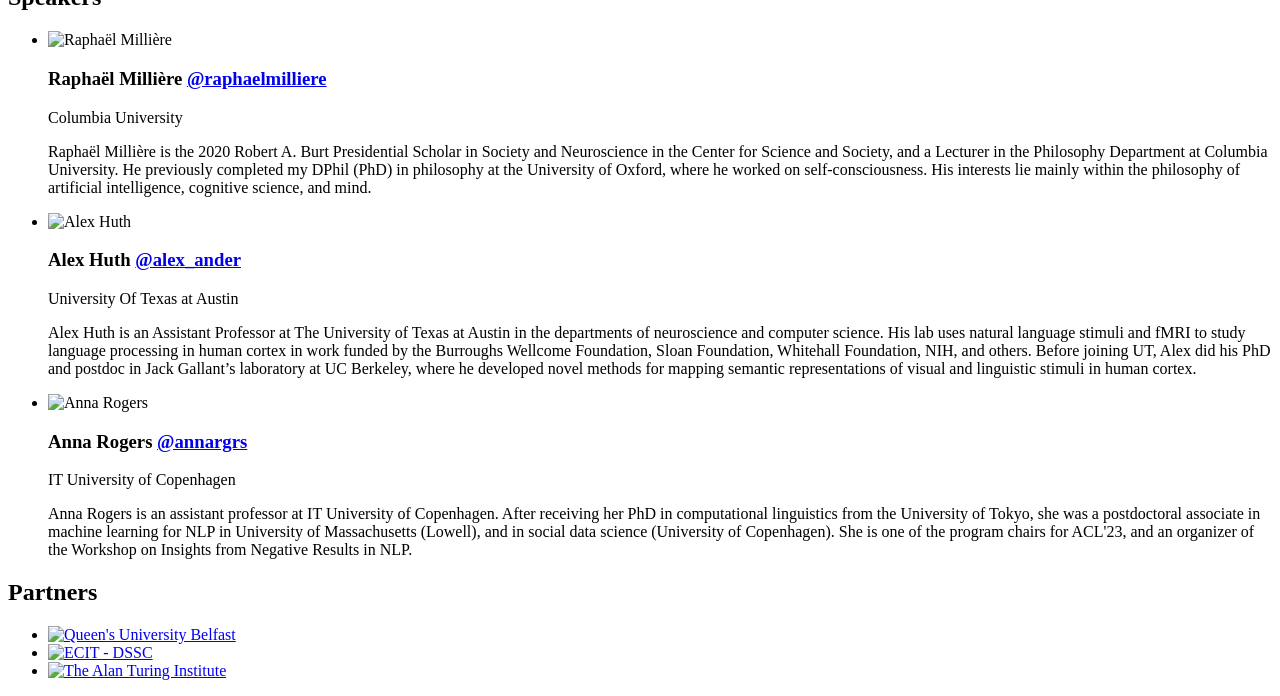
==== commit 221264ef: "tweaks" ====
--- a/index.html
+++ b/index.html
@@ -100,7 +100,23 @@
           <section class="about" id="about">
             <h2 class="section-title">About</h2>
 
-<p itemprop="description">After years of rapid progress in Artificial Intelligence and Natural Language Processing, ChatGPT has captured the public imagination in a way that is unprecedented for an AI system, reportedly acquiring over 100 million active users within two months of its launch. What are the scientific and societal implications of such models, and how will they impact the language sciences, language technology and society more generally? In this series of talks, experts in AI and the language sciences describe their recent research on the scientific and governance implications of large language models (LLMs). The event will also include a Q & A section, facilitating a more general discussion of the capabilities and impact of LLMs.</p>
+<p itemprop="description">
+After years of rapid progress in Artificial Intelligence and Natural Language Processing, ChatGPT has captured the public imagination in a way that is unprecedented for an AI system, reportedly acquiring over 100 million active users within two months of its launch. 
+
+Researchers and other stakeholders must come to grips with the scientific and societal implications of Large Language Models (LLMs), and how they will impact the language sciences, language technology and society more generally.
+</p>
+<ul class=about-ul>
+<li class=about-item> What does it mean for a system (either artificial or biological) to “understand” language, and how might we investigate the linguistic competence of LLMs?</li>
+ 
+<li class=about-item> How do the organising principles of LLMs relate to neurocognitive processes in the human brain, and what can LLMs tell us about the neurobiology of language? Can LLMs be utilised to decode or “read out” the linguistic content of human thoughts?</li>
+ 
+<li class=about-item> What are the major governance and ethical implications of LLMs, and how can we ensure that they are trained, evaluated and used in a fair, transparent and responsible way?</li>
+</ul>
+
+<p itemprop="description">
+In this symposium, experts in AI and the language sciences describe their recent research on the scientific and governance implications of large language models (LLMs). The event will also include a Q & A section, facilitating a more general discussion of the capabilities and impact of LLMs.
+
+</p>
 
           </section>
         
@@ -241,6 +257,12 @@
   <li class="partner-item" itemscope itemtype="http://schema.org/Organization">
     <a href="https://www.qub.ac.uk" class="partner-logo partner-link" itemprop="url" target="_blank">
       <img src="https://qubturinguk2023.github.io/img/qub.png" alt="Queen&#39;s University Belfast" class="photo" itemprop="image">
+    </a>
+  </li>
+
+  <li class="partner-item" itemscope itemtype="http://schema.org/Organization">
+    <a href="https://www.qub.ac.uk/ecit/DSSC/" class="partner-logo partner-link" itemprop="url" target="_blank">
+      <img src="https://qubturinguk2023.github.io/img/ecit.jpg" alt="ECIT - DSSC" class="photo" itemprop="image">
     </a>
   </li>
 
